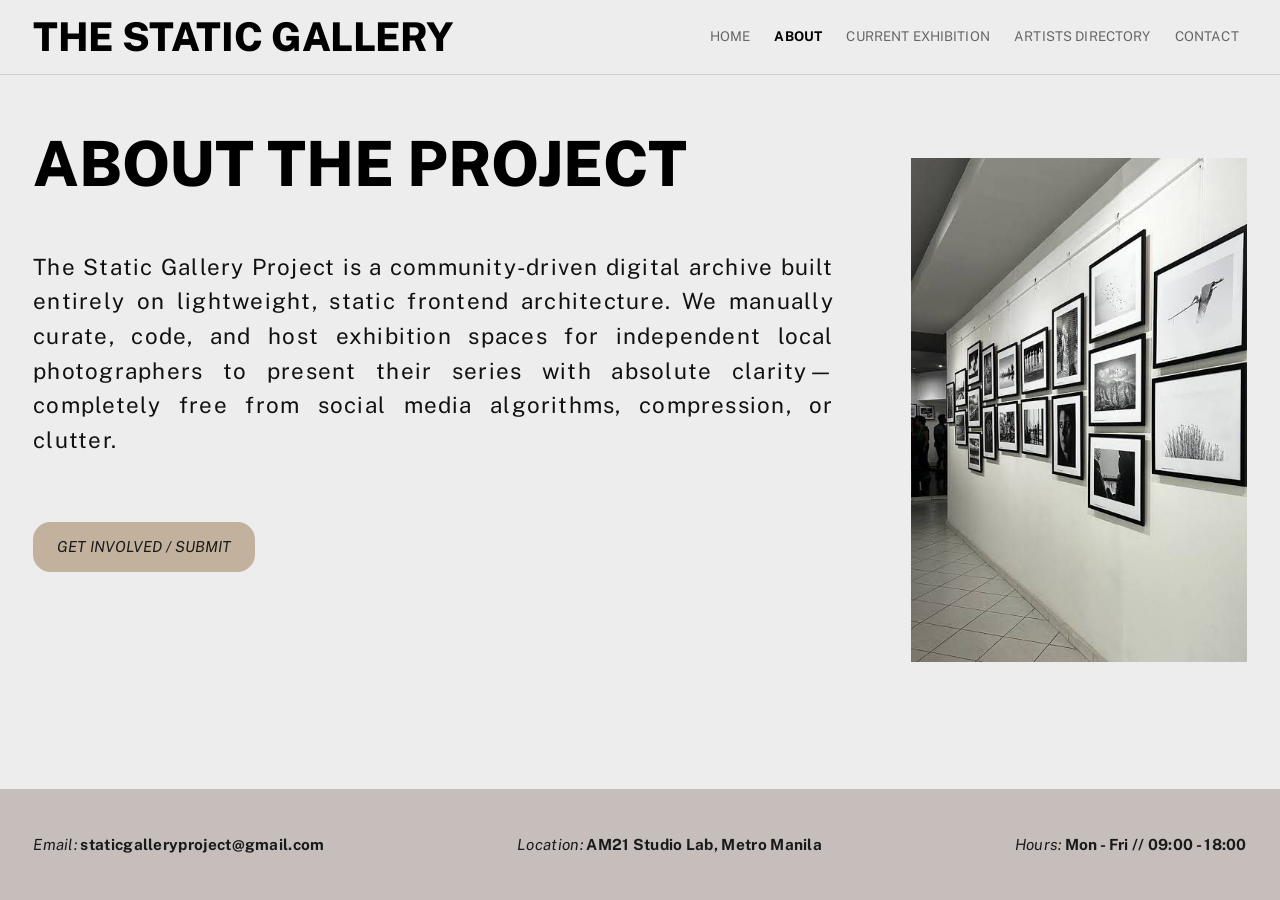
==== about.html @ 24ad0167 "Add files via upload" ====
<!DOCTYPE html>
<html lang="en">
<head>
  <meta charset="utf-8">
  <meta name="viewport" content="width=device-width, initial-scale=1">
  <title>The Static Gallery</title>
  <meta name="description" content="The Static Gallery Project hosts exhibition spaces for independent local photographers, free from algorithms and compression.">
  <meta name="theme-color" content="#ededed">
  <link rel="icon" href="data:image/svg+xml,%3Csvg xmlns='http://www.w3.org/2000/svg' viewBox='0 0 32 32'%3E%3Crect width='32' height='32' fill='%23c2b19c'/%3E%3Ccircle cx='16' cy='16' r='8' fill='none' stroke='%23000' stroke-width='3'/%3E%3C/svg%3E">
  <link rel="stylesheet" href="vendor/bootstrap.min.css">
  <link rel="stylesheet" href="css/style.css">
</head>
<body>
  <div class="curtain" aria-hidden="true"><span>The Static Gallery</span></div>
  <a class="skip-link" href="#main">Skip to content</a>

  <header class="site-header">
    <nav class="navbar navbar-expand-lg" aria-label="Main navigation">
      <a class="brand" href="index.html">The Static Gallery</a>
      <button class="navbar-toggler" type="button" data-bs-toggle="collapse" data-bs-target="#mainNav" aria-controls="mainNav" aria-expanded="false" aria-label="Toggle navigation">
        <span class="navbar-toggler-icon"></span>
      </button>
      <div class="collapse navbar-collapse justify-content-end" id="mainNav">
        <ul class="navbar-nav site-nav"><li class="nav-item"><a class="nav-link" href="index.html">Home</a></li><li class="nav-item"><a class="nav-link active" href="about.html" aria-current="page">About</a></li><li class="nav-item"><a class="nav-link" href="exhibition.html">Current Exhibition</a></li><li class="nav-item"><a class="nav-link" href="artists.html">Artists Directory</a></li><li class="nav-item"><a class="nav-link" href="contact.html">Contact</a></li></ul>
      </div>
    </nav>
  </header>

  <main id="main">
    <div class="about">
      <div class="about-copy">
        <h1 class="page-title">About the Project</h1>
        <p>The Static Gallery Project is a community-driven digital archive built entirely on lightweight, static frontend architecture. We manually curate, code, and host exhibition spaces for independent local photographers to present their series with absolute clarity&mdash;completely free from social media algorithms, compression, or clutter.</p>
        <a class="btn-tan" href="get-involved.html">Get Involved / Submit</a>
      </div>
      <a class="photo about-photo" href="images/about-gallery-wall.jpg" data-lightbox="about" aria-label="Enlarge photo">
        <img src="images/about-gallery-wall.jpg" alt="Framed black-and-white photographs hung along a gallery corridor wall" width="452" height="678">
      </a>
    </div>
  </main>

  <footer class="site-footer">
    <div class="footer-grid">
      <span><em>Email:</em> <a href="mailto:staticgalleryproject@gmail.com">staticgalleryproject@gmail.com</a></span>
      <span><em>Location:</em> AM21 Studio Lab, Metro Manila</span>
      <span><em>Hours:</em> Mon - Fri // 09:00 - 18:00</span>
    </div>
  </footer>

  <script src="vendor/bootstrap.bundle.min.js"></script>
  <script src="js/main.js"></script>
</body>
</html>
---- css/style.css ----
@font-face{font-family:"Public Sans";font-weight:400;font-style:normal;font-display:swap;src:url("../fonts/public-sans-latin-400-normal.woff2") format("woff2")}
@font-face{font-family:"Public Sans";font-weight:400;font-style:italic;font-display:swap;src:url("../fonts/public-sans-latin-400-italic.woff2") format("woff2")}
@font-face{font-family:"Public Sans";font-weight:600;font-style:normal;font-display:swap;src:url("../fonts/public-sans-latin-600-normal.woff2") format("woff2")}
@font-face{font-family:"Public Sans";font-weight:600;font-style:italic;font-display:swap;src:url("../fonts/public-sans-latin-600-italic.woff2") format("woff2")}
@font-face{font-family:"Public Sans";font-weight:700;font-style:normal;font-display:swap;src:url("../fonts/public-sans-latin-700-normal.woff2") format("woff2")}
@font-face{font-family:"Public Sans";font-weight:800;font-style:normal;font-display:swap;src:url("../fonts/public-sans-latin-800-normal.woff2") format("woff2")}
@font-face{font-family:"Libre Baskerville";font-weight:400;font-style:normal;font-display:swap;src:url("../fonts/libre-baskerville-latin-400-normal.woff2") format("woff2")}

:root{
  --bg:#ededed;          
  --ink:#000;            
  --text:#1a1a1a;
  --muted:#666;        
  --tan:#c2b19c;         
  --tan-deep:#a8947b;    
  --footer:#c6beba;      
  --rule:#cfcfcf;
  --font-sans:"Public Sans",system-ui,-apple-system,"Segoe UI",Roboto,Arial,sans-serif;
  --font-serif:"Libre Baskerville",Georgia,"Times New Roman",serif;
  --gutter:clamp(1rem,2.6vw,2.3rem);
  --ease:cubic-bezier(.77,0,.18,1);
}

*,*::before,*::after{box-sizing:border-box}
html{scroll-behavior:smooth}
body{
  margin:0;background:var(--bg);color:var(--text);
  font-family:var(--font-sans);font-size:1rem;line-height:1.55;
  min-height:100vh;display:flex;flex-direction:column;overflow-x:hidden;
}
main{flex:1 0 auto}
img{max-width:100%;display:block}
a{color:inherit}
:focus-visible{outline:3px solid var(--ink);outline-offset:3px}

.skip-link{position:absolute;left:-999px;top:0;background:var(--ink);color:#fff;padding:.6rem 1rem;z-index:3000}
.skip-link:focus{left:0}

/* ---------- Header / navbar ---------- */
.site-header{background:var(--bg);border-bottom:1px solid var(--rule);position:sticky;top:0;z-index:1000}
.site-header .navbar{padding:0 var(--gutter);min-height:4.6rem}
.brand{
  font-weight:800;text-transform:uppercase;text-decoration:none;color:var(--ink);
  font-size:clamp(1.35rem,3.1vw,2.55rem);line-height:1;letter-spacing:-.01em;padding:.55rem 0;
}
.brand:hover{color:var(--ink)}
.site-nav{gap:clamp(.4rem,.65vw,.7rem)}
.site-nav .nav-link{
  position:relative;color:var(--muted);text-transform:uppercase;
  font-size:clamp(.78rem,1.05vw,.98rem);padding:.4rem 0;letter-spacing:.01em;
  transition:color .25s;
}
.site-nav .nav-link::after{
  content:"";position:absolute;left:0;right:0;bottom:.05rem;height:2px;background:var(--ink);
  transform:scaleX(0);transform-origin:left;transition:transform .35s var(--ease);
}
.site-nav .nav-link:hover,.site-nav .nav-link:focus-visible{color:var(--ink)}
.site-nav .nav-link:hover::after{transform:scaleX(1)}
.site-nav .nav-link.active{color:var(--ink);font-weight:700}
.navbar-toggler{border:2px solid var(--ink);border-radius:0;padding:.35rem .55rem}
.navbar-toggler:focus{box-shadow:none;outline:3px solid var(--ink);outline-offset:2px}
.navbar-toggler-icon{
  background-image:url("data:image/svg+xml,%3csvg xmlns='http://www.w3.org/2000/svg' viewBox='0 0 30 30'%3e%3cpath stroke='%23000' stroke-linecap='square' stroke-miterlimit='10' stroke-width='2.5' d='M4 8h22M4 15h22M4 22h22'/%3e%3c/svg%3e");
}
@media (max-width:991.98px){
  .site-nav{padding:.4rem 0 1.1rem;gap:0;border-top:1px solid var(--rule)}
  .site-nav .nav-link{padding:.8rem 0;font-size:1rem;border-bottom:1px solid var(--rule)}
  .site-nav .nav-link::after{display:none}
}

/* ---------- Shared bits ---------- */
.wrap{padding-inline:var(--gutter);max-width:1600px;margin-inline:auto}
.page-title{
  font-weight:800;text-transform:uppercase;color:var(--ink);line-height:1.02;
  font-size:clamp(2.1rem,5.3vw,3.9rem);letter-spacing:-.005em;margin:0;
}
.btn-tan{
  display:inline-block;background:var(--tan);color:var(--text);border:0;border-radius:1.1rem;
  font-style:italic;text-transform:uppercase;text-decoration:none;font-size:.95rem;font-weight:400;
  padding:1.1rem 1.5rem;line-height:1;cursor:pointer;
  transition:background .25s,transform .25s var(--ease);
}
.btn-tan:hover{background:var(--tan-deep);color:var(--ink);transform:translateY(-2px)}
.btn-tan:active{transform:translateY(0)}

/* Images: a print "develops" from grey to colour as the page opens */
.photo{display:block;overflow:hidden;background:#d9d9d9;position:relative}
.photo img{width:100%;height:100%;object-fit:cover;animation:develop 1.5s .55s both ease-out;transition:transform .8s var(--ease)}
.photo:hover img{transform:scale(1.035)}
@keyframes develop{from{filter:grayscale(1) contrast(1.15) brightness(.8)}to{filter:none}}

/* ---------- Home ---------- */
.hero{position:relative;height:clamp(230px,27vw,430px);border-bottom:4px solid #b9b9b9;border-top:4px solid #b9b9b9;overflow:hidden;background:#333}
.hero img{position:absolute;inset:0;width:100%;height:100%;object-fit:cover;object-position:center}
.hero-title{
  position:absolute;left:var(--gutter);top:50%;transform:translateY(-50%);margin:0;max-width:min(92%,16ch);
  font-family:var(--font-serif);font-weight:400;text-transform:uppercase;color:#fff;
  font-size:clamp(2.1rem,5.9vw,5.1rem);line-height:1.12;letter-spacing:.005em;
  text-shadow:4px 4px 0 rgba(0,0,0,.6);
}
.home-grid{display:grid;grid-template-columns:repeat(3,1fr);gap:clamp(1rem,4.4vw,4rem);padding:clamp(2rem,5.4vw,5rem) var(--gutter) clamp(2.5rem,6vw,6rem)}
.home-grid .photo{aspect-ratio:5/3}
.home-grid .photo:nth-child(2) img{animation-delay:.7s}
.home-grid .photo:nth-child(3) img{animation-delay:.85s}
@media (max-width:767.98px){.home-grid{grid-template-columns:1fr}.hero-title{text-shadow:3px 3px 0 rgba(0,0,0,.6)}}

/* ---------- About ---------- */
.about{display:grid;grid-template-columns:minmax(0,1fr) minmax(0,.42fr);gap:clamp(2rem,6vw,6rem);align-items:start;padding:clamp(2rem,4.5vw,4rem) var(--gutter) clamp(3rem,6vw,5rem)}
.about-copy .page-title{margin-bottom:clamp(1.6rem,4.2vw,3.7rem)}
.about-copy p{
  margin:0 0 clamp(2rem,5vw,4.4rem);text-align:justify;hyphens:none;
  font-size:clamp(1.02rem,1.75vw,1.62rem);line-height:1.55;letter-spacing:.055em;color:#111;
}
.about-photo{aspect-ratio:452/678;margin-top:clamp(0rem,2vw,1.6rem)}
@media (max-width:991.98px){
  .about{grid-template-columns:1fr}
  .about-copy p{text-align:left;letter-spacing:.03em}
  .about-photo{max-width:420px;margin-top:0}
}

/* ---------- Current exhibition ---------- */
.page-head{padding:clamp(1.8rem,4vw,3.5rem) var(--gutter) clamp(1.4rem,3.4vw,3.2rem)}
.exhibit-grid{display:grid;grid-template-columns:repeat(3,1fr);gap:clamp(.9rem,2.1vw,1.9rem);padding:0 var(--gutter) clamp(2.5rem,6vw,5rem)}
.exhibit-grid .photo{aspect-ratio:5/3}
.exhibit-grid .photo img{animation:none;filter:none}
@media (max-width:991.98px){.exhibit-grid{grid-template-columns:repeat(2,1fr)}}
@media (max-width:575.98px){.exhibit-grid{grid-template-columns:1fr}}

/* ---------- Artists directory ---------- */
.artists{display:grid;grid-template-columns:repeat(3,1fr);gap:clamp(2rem,3vw,3rem);padding:0 var(--gutter) clamp(3rem,6vw,6rem)}
.artist{display:flex;flex-direction:column;align-items:center;text-align:center}
.artist-photo{width:min(14.5rem,62%);aspect-ratio:1;border-radius:50%;border:3px solid var(--ink)}
.artist-photo img{object-position:center 20%}
.artist-name{margin:1.05rem 0 .5rem;font-style:italic;font-weight:400;font-size:1.2rem;color:var(--muted)}
.artist-desc{max-width:25rem;margin:0 0 2rem;font-size:1.1rem;line-height:1.45;color:var(--ink);text-underline-offset:3px;transition:text-decoration-thickness .2s}
.artist-desc:hover{text-decoration-thickness:3px}
.artist .btn-tan{margin-top:auto;text-decoration:underline;text-underline-offset:3px;padding:1.05rem 1.45rem}
@media (max-width:991.98px){
  .artists{grid-template-columns:1fr;gap:3.2rem}
  .artist-photo{width:12.5rem}
}

/* ---------- Artist portfolio ---------- */
.back-link{display:inline-block;margin:clamp(1.2rem,2.6vw,2rem) 0 clamp(.9rem,2vw,1.5rem);text-transform:uppercase;text-decoration:none;font-size:.95rem;color:var(--text)}
.back-link span{display:inline-block;transition:transform .3s var(--ease)}
.back-link:hover span{transform:translateX(-5px)}
.back-link:hover{text-decoration:underline;text-underline-offset:3px}
.portfolio{display:grid;grid-template-columns:minmax(0,.31fr) minmax(0,1fr);gap:clamp(1.5rem,3.3vw,3.2rem);padding:clamp(1.2rem,2.5vw,2.2rem) 0 clamp(3rem,6vw,5.5rem);align-items:start}
.profile{display:flex;flex-direction:column;align-items:flex-start;gap:1.2rem}
.profile .artist-photo{width:min(100%,15.5rem)}
.profile p{margin:0;font-size:1rem;max-width:20rem}
.work-grid{display:grid;grid-template-columns:repeat(3,1fr);gap:clamp(.7rem,1.8vw,1.6rem)}
.work-grid .photo{aspect-ratio:1;border:1px solid #444}
.work-grid .photo img{object-position:center 25%}
.artist-switch{display:flex;justify-content:space-between;gap:1rem;flex-wrap:wrap;padding:0 0 clamp(2.5rem,5vw,4rem)}
.artist-switch a{font-style:italic;text-transform:uppercase;font-size:.9rem;color:var(--text);text-underline-offset:3px}
@media (max-width:991.98px){
  .portfolio{grid-template-columns:1fr}
  .profile{flex-direction:row;align-items:center;gap:1.4rem}
  .profile .artist-photo{width:8.5rem;flex:0 0 auto}
}
@media (max-width:575.98px){.work-grid{grid-template-columns:repeat(2,1fr)}.profile p{font-size:.95rem}}

/* ---------- Contact ---------- */
.contact{display:grid;grid-template-columns:minmax(0,1fr) minmax(280px,.3fr);column-gap:clamp(2rem,6.5vw,8rem);align-items:stretch;padding:0 var(--gutter) clamp(3rem,6vw,5.5rem)}
.contact>.contact-photo{grid-column:1;grid-row:1;min-height:14rem}
.contact>.form-stack{grid-column:2;grid-row:1}
.contact>.form-actions{grid-column:2;grid-row:2;margin-top:1.6rem}
.contact>.form-note,.contact>.form-success{grid-column:2;grid-row:3}
.contact-photo img{object-position:center}
.form-stack{display:flex;flex-direction:column;gap:clamp(1rem,2.4vw,1.75rem)}
.field{position:relative}
.field input{
  width:100%;height:clamp(3.6rem,6.7vw,6.1rem);background:#fff;border:1px solid var(--ink);border-radius:0;
  text-align:center;font:italic 400 1rem var(--font-sans);color:var(--text);padding:0 1rem;
  transition:box-shadow .25s,background .25s;
}
.field input::placeholder{color:#555;opacity:1}
.field input:focus{outline:none;box-shadow:6px 6px 0 var(--tan);background:#fffefb}
.field input.is-invalid{border-color:#a1260f;box-shadow:6px 6px 0 #e7b9ae}
.field .err{display:none;color:#a1260f;font-size:.85rem;margin-top:.4rem}
.field input.is-invalid ~ .err{display:block}
.form-actions{display:flex;justify-content:flex-end}
.form-actions .btn-tan{border-radius:2rem;font-style:normal;font-size:.9rem;padding:.95rem 1.4rem}
.form-note{margin-top:1rem;font-size:.92rem;min-height:1.4rem}
.form-success{border:1px solid var(--ink);background:#fff;padding:1.4rem;text-align:center;animation:pop .5s var(--ease)}
.form-success strong{display:block;margin-bottom:.35rem;font-size:1.05rem}
@keyframes pop{from{opacity:0;transform:translateY(10px)}to{opacity:1;transform:none}}
@media (max-width:991.98px){.contact{grid-template-columns:1fr}.contact>.contact-photo,.contact>.form-stack,.contact>.form-actions,.contact>.form-note,.contact>.form-success{grid-column:1;grid-row:auto}.contact>.contact-photo{aspect-ratio:16/8;min-height:0;margin-bottom:1.6rem}}

/* ---------- Footer ---------- */
.site-footer{background:var(--footer);padding:clamp(1.6rem,3.4vw,3.2rem) var(--gutter);margin-top:auto}
.footer-grid{display:grid;grid-template-columns:repeat(3,auto);justify-content:space-between;gap:1rem 2rem;max-width:1600px;margin:0 auto;font-weight:700;font-size:clamp(.9rem,1.2vw,1.1rem);letter-spacing:.02em}
.footer-grid em{font-weight:400;font-style:italic}
.footer-grid a{text-decoration:none}
.footer-grid a:hover{text-decoration:underline}
@media (max-width:767.98px){.footer-grid{grid-template-columns:1fr;justify-content:start}}

/* ---------- Lightbox ---------- */
.lb{position:fixed;inset:0;z-index:2500;display:none;background:rgba(10,10,10,.94);align-items:center;justify-content:center;padding:3.6rem 1rem 3.4rem}
.lb.open{display:flex;animation:lbfade .3s ease-out}
.lb figure{margin:0;max-width:100%;max-height:100%;display:flex;flex-direction:column;align-items:center;gap:.7rem}
.lb img{max-width:min(92vw,1300px);max-height:calc(100vh - 9rem);object-fit:contain;animation:lbzoom .5s var(--ease)}
.lb button{position:absolute;background:none;border:1px solid rgba(255,255,255,.5);color:#fff;width:2.9rem;height:2.9rem;border-radius:50%;font-size:1.35rem;line-height:1;cursor:pointer;transition:background .2s,color .2s}
.lb button:hover{background:#fff;color:#000}
.lb .lb-close{top:.9rem;right:.9rem}
.lb .lb-prev{left:.9rem;top:50%;transform:translateY(-50%)}
.lb .lb-next{right:.9rem;top:50%;transform:translateY(-50%)}
.lb .lb-count{position:absolute;top:1.2rem;left:1.2rem;color:#bbb;font-size:.85rem;letter-spacing:.08em}
@keyframes lbfade{from{opacity:0}to{opacity:1}}
@keyframes lbzoom{from{opacity:0;transform:scale(.965)}to{opacity:1;transform:none}}
@media (max-width:575.98px){.lb .lb-prev,.lb .lb-next{top:auto;bottom:.8rem;transform:none}.lb .lb-prev{left:calc(50% - 3.4rem)}.lb .lb-next{right:calc(50% - 3.4rem)}.lb{padding-bottom:4.8rem}}

/* ---------- Page transition: a tan shutter ---------- */
.curtain{
  position:fixed;inset:0;z-index:5000;background:var(--tan);display:flex;align-items:center;justify-content:center;
  pointer-events:none;transform:translateY(-101%);animation:curtain-out .8s var(--ease) .05s both;
}
.curtain span{font-weight:800;text-transform:uppercase;font-size:clamp(1.2rem,3.4vw,2.4rem);color:var(--ink);letter-spacing:-.005em;opacity:0;animation:mark-out .8s ease .05s both}
.curtain.leaving{pointer-events:all;animation:curtain-in .55s var(--ease) both}
.curtain.leaving span{animation:mark-in .55s ease both}
@keyframes curtain-out{from{transform:translateY(0)}to{transform:translateY(-101%)}}
@keyframes curtain-in{from{transform:translateY(101%)}to{transform:translateY(0)}}
@keyframes mark-out{0%{opacity:1}55%{opacity:1}100%{opacity:0}}
@keyframes mark-in{0%,40%{opacity:0}100%{opacity:1}}

@media (prefers-reduced-motion:reduce){
  *,*::before,*::after{animation-duration:.01ms!important;animation-delay:0s!important;transition-duration:.01ms!important;scroll-behavior:auto!important}
  .curtain{display:none}
}

/* Long placeholder on the portfolio-link field (the PDF also sets it smaller) */
#f-link{font-size:.82rem;padding:0 .6rem}
@media (max-width:991.98px){#f-link{font-size:.95rem}}
@media (max-width:400px){#f-link{font-size:.8rem}}

/* ---------- Get Involved / Submit your work ---------- */
.apply-title{font-size:clamp(1.6rem,3.5vw,2.6rem)}
.apply{display:grid;grid-template-columns:repeat(3,minmax(0,1fr));gap:clamp(1.5rem,3.4vw,3.2rem);padding:clamp(1.6rem,3vw,2.6rem) 0 clamp(1.5rem,2.6vw,2.4rem);align-items:stretch}
.apply-col{display:flex;flex-direction:column;gap:clamp(1.1rem,2vw,1.7rem)}
.apply .field{display:flex;flex-direction:column}
.apply .field-grow{flex:1}
.apply label,.apply .label{font-size:1rem;margin-bottom:.45rem;color:var(--ink);line-height:1.3}
.apply input[type=text],.apply input[type=email],.apply textarea{
  width:100%;background:#fff;border:1px solid var(--ink);border-radius:0;padding:.8rem 1rem;
  font:400 1rem var(--font-sans);color:var(--text);transition:box-shadow .25s,background .25s;
}
.apply input::placeholder,.apply textarea::placeholder{color:#777;opacity:1}
.apply textarea{resize:vertical;min-height:7rem}
.apply .field-grow textarea{flex:1;min-height:12rem}
.apply input:focus,.apply textarea:focus{outline:none;box-shadow:6px 6px 0 var(--tan);background:#fffefb}
.apply .is-invalid{border-color:#a1260f!important;box-shadow:6px 6px 0 #e7b9ae!important}
.apply .err{display:none;color:#a1260f;font-size:.85rem;margin-top:.4rem}
.apply .is-invalid ~ .err{display:block}
.dropzone{
  flex:1;min-height:14rem;display:flex;align-items:center;justify-content:center;text-align:center;padding:1.4rem;
  background:#e3e3e3;border:3px dashed var(--ink);cursor:pointer;transition:background .25s,border-color .25s,transform .25s var(--ease);
}
.dropzone p{margin:0;font-size:1.15rem;line-height:1.5;text-transform:uppercase}
.dropzone em{display:block;margin-top:.7rem;font-size:.82rem;text-transform:none;color:var(--muted)}
.dropzone:hover,.dropzone.drag{background:var(--tan);transform:translateY(-2px)}
.file-list{list-style:none;margin:.7rem 0 0;padding:0;display:flex;flex-direction:column;gap:.4rem}
.file-list li{display:flex;justify-content:space-between;align-items:center;gap:.8rem;background:#fff;border:1px solid var(--ink);padding:.45rem .7rem;font-size:.88rem;animation:pop .35s var(--ease)}
.file-list span{overflow:hidden;text-overflow:ellipsis;white-space:nowrap}
.file-list button{background:none;border:0;font-size:1.2rem;line-height:1;cursor:pointer;padding:0 .2rem}
.apply .field .err#file-err{display:block}
.apply .field .err#file-err:empty{display:none}
.apply-actions{grid-column:1/-1;display:flex;justify-content:center;margin-top:.4rem}
.btn-pill{
  background:var(--tan);color:var(--ink);border:1px solid var(--ink);border-radius:3rem;padding:1.05rem 4.2rem;
  font:400 1.15rem var(--font-sans);text-transform:uppercase;cursor:pointer;transition:background .25s,transform .25s var(--ease);
}
.btn-pill:hover{background:var(--tan-deep);transform:translateY(-2px)}
.btn-pill:disabled{opacity:.6;cursor:wait}
.apply .form-note,.apply .form-success{grid-column:1/-1;text-align:center}
@media (max-width:991.98px){
  .apply{grid-template-columns:1fr}
  .apply-col-mid .field-grow textarea{min-height:10rem}
  .btn-pill{width:100%;padding-inline:1rem}
}
.contact>.form-success{grid-column:1/-1;grid-row:1}
@media (max-width:991.98px){.contact>.form-success{grid-row:auto}}
/* Get Involved inputs are compact and left-aligned (they share .field with the contact form) */
.apply .field input[type=text],.apply .field input[type=email]{height:auto;text-align:left;font-style:normal;padding:.8rem 1rem}

/* Get Involved: no reserved note space under the button until a message exists */
.apply .form-note:empty{display:none}

/* Contact: the three boxes fill the photo's full height, top edge to bottom edge */
@media (min-width:992px){
  .contact>.contact-photo{aspect-ratio:2000/790;min-height:0}
  .contact>.form-stack{display:flex;flex-direction:column;gap:clamp(1rem,1.9vw,1.75rem)}
  .contact .form-stack .field{flex:1 1 0;display:flex;flex-direction:column;min-height:3.6rem}
  .contact .form-stack .field input{flex:1 1 auto;height:auto;min-height:0}
}

/* ---------- Tablet & phone (<= 991px): tighter bottoms, centred button/photo; laptop untouched ---------- */
@media (max-width:991.98px){
  .home-grid,.exhibit-grid,.about,.contact,.portfolio{padding-bottom:clamp(1.5rem,4vw,2.2rem)}
  .about-copy{display:flex;flex-direction:column}
  .about-copy .btn-tan{align-self:center}
  .about-copy p{margin-bottom:1.8rem}
  .about-photo{margin-inline:auto;width:100%}
  .contact>.form-actions{justify-content:center}
}
.form-note:empty{display:none}
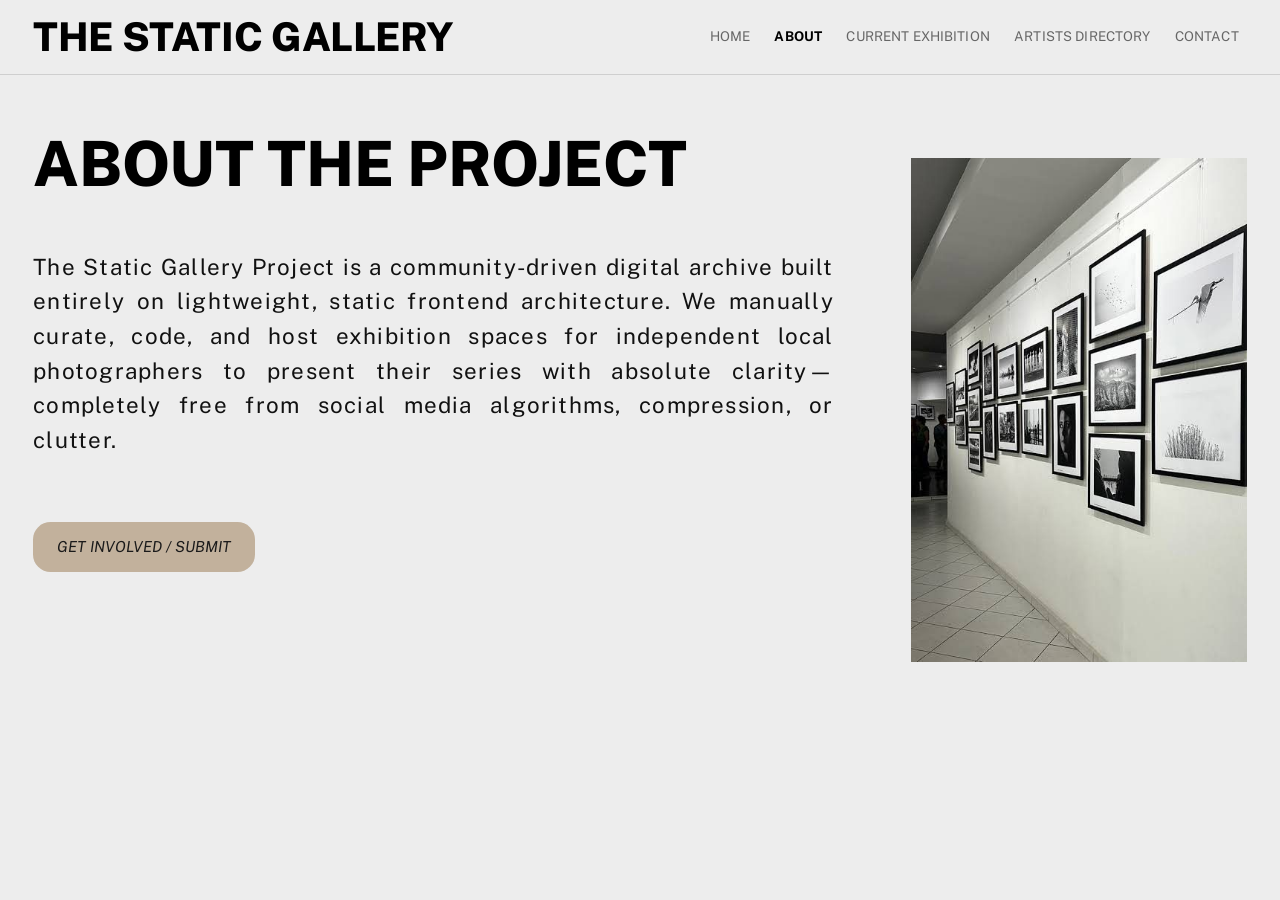
==== commit 19af03a1: "Remove footer from about.html Removed footer section containing contact information and hours." ====
--- a/about.html
+++ b/about.html
@@ -39,14 +39,6 @@
     </div>
   </main>
 
-  <footer class="site-footer">
-    <div class="footer-grid">
-      <span><em>Email:</em> <a href="mailto:staticgalleryproject@gmail.com">staticgalleryproject@gmail.com</a></span>
-      <span><em>Location:</em> AM21 Studio Lab, Metro Manila</span>
-      <span><em>Hours:</em> Mon - Fri // 09:00 - 18:00</span>
-    </div>
-  </footer>
-
   <script src="vendor/bootstrap.bundle.min.js"></script>
   <script src="js/main.js"></script>
 </body>
